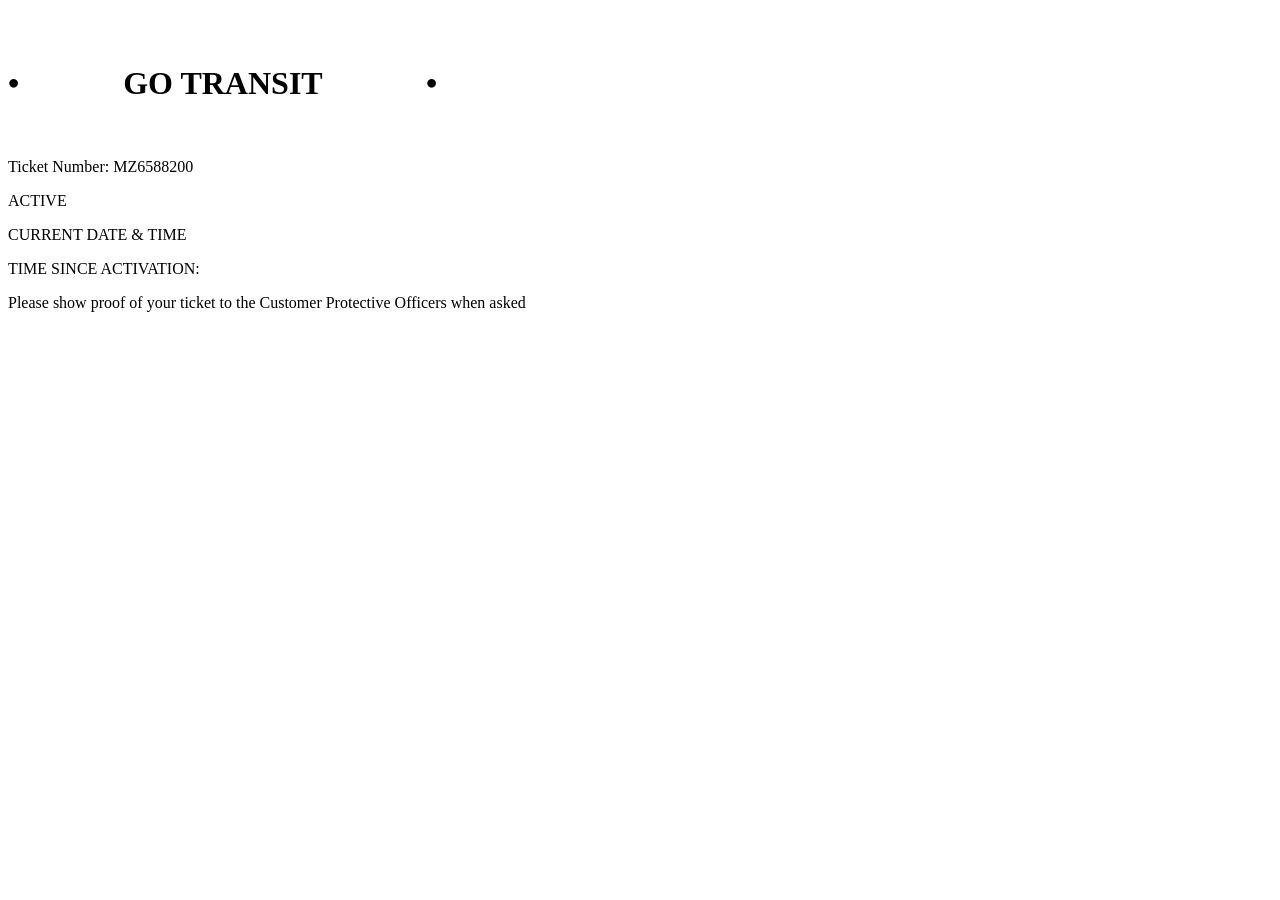
==== index.html @ 0ed24337 "Add files via upload" ====
<!DOCTYPE html>
<html lang="en">
<head>
    <meta charset="UTF-8">
    <meta name="viewport" content="width=device-width, initial-scale=1.0">
    <link rel="stylesheet" href="css/style.css">
    <title>Document</title>
    <script src="js/stations.js" defer></script>
    <script src="js/app.js" defer></script>
    <link rel="preconnect" href="https://fonts.googleapis.com">
    <link rel="preconnect" href="https://fonts.gstatic.com" crossorigin>
    <link href="https://fonts.googleapis.com/css2?family=Montserrat:ital,wght@0,100..900;1,100..900&display=swap" rel="stylesheet">
</head>
<body>
<div class="container">
    <div class="top-bottom">
        <img src="img/top.jpeg" alt="">
    </div>
<div class="header">
<img src="img/Type_Standard_Brand_GO_State_Black_dmvcea.svg" alt="" class="goLogo">
<div class="headerWraper">
    <h1 class="heading">&#8226; &emsp;&emsp;&emsp;GO TRANSIT&emsp;&emsp;&emsp; &#8226;</h1>
</div>
<p class="location"></p>

</div>
<div class="circle"></div>
<div class="info">
    <div class="infoTicket">
        <img src="img/X1.jpg" alt="">
        <img src="img/IMG_4767.jpeg" alt="">
        <img src="img/OneWay.jpg" alt="">
    </div>
    <div class="ticketnumber">
        <p>Ticket Number: <span>MZ6588200</span></p>
    </div>
    <div class="barcode">
        <p>ACTIVE</p>
    </div>
    <div class="time">
        <div class="currentTime">
            <p>CURRENT DATE & TIME</p>
            <p class="currentrunningtime">

            </p>
        </div>
        <div class="activationTime">
            <p>TIME SINCE ACTIVATION:</p>
            <p class="activitionRunningTime">

            </p>
        </div>
    </div>
</div>
<div class="footer">
    <p class="showprof">
        Please show proof of your ticket to the Customer Protective Officers when asked
    </p>
    <div class="timer"></div>
</div>
<div class="top-bottom">
    <img src="img/bottom.jpeg" alt="">    
</div>
</div>
</body>
</html>
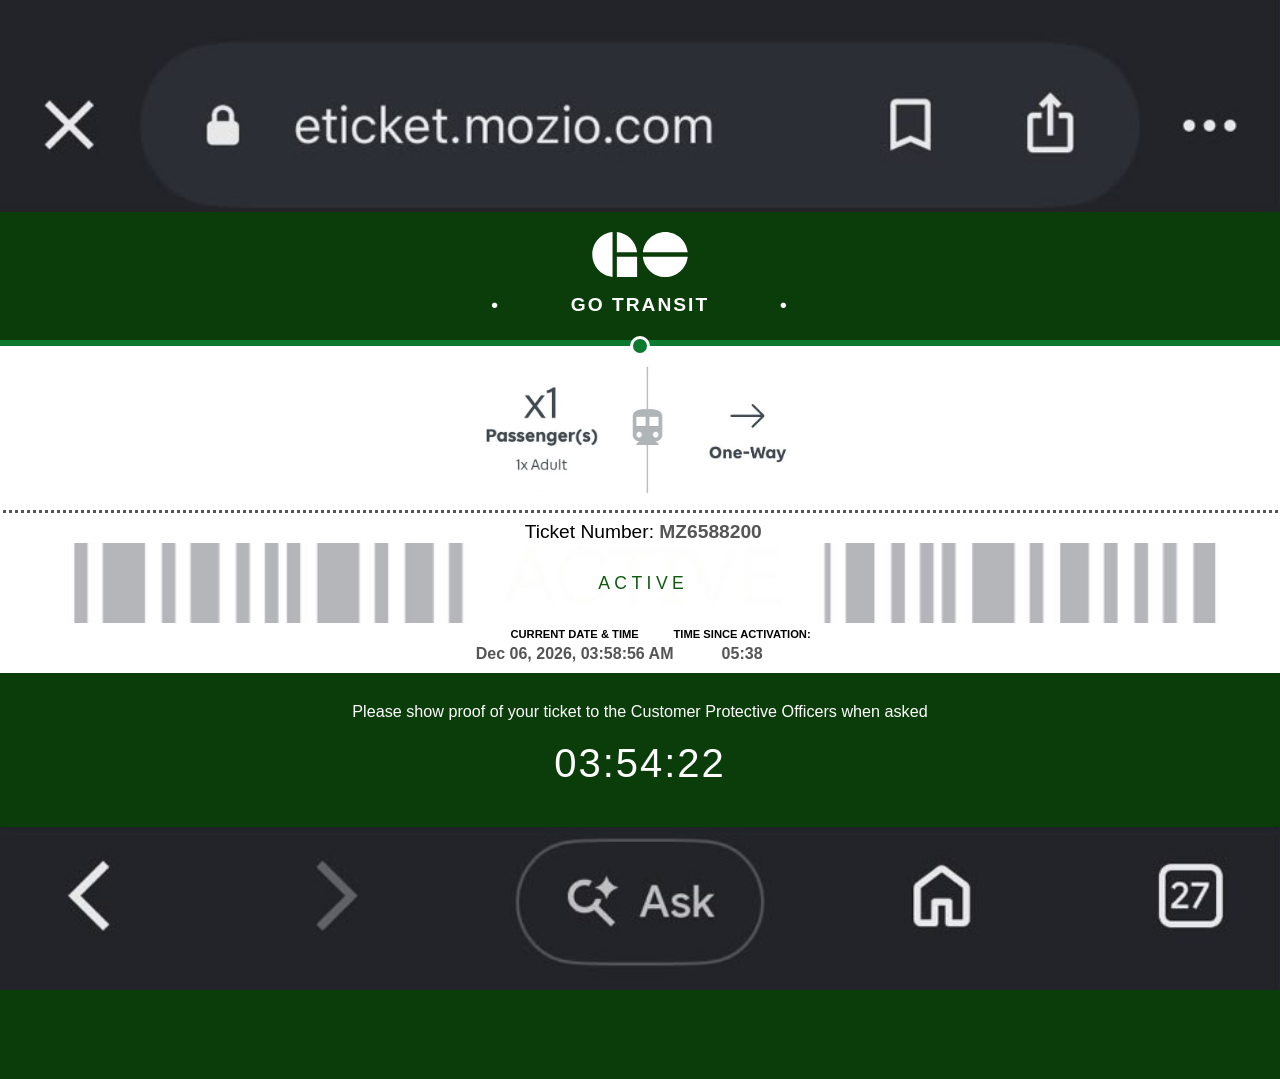
==== commit 29d72f48: "update" ====
--- a/index.html
+++ b/index.html
@@ -7,6 +7,9 @@
     <title>Document</title>
     <script src="js/stations.js" defer></script>
     <script src="js/app.js" defer></script>
+    <link rel="manifest" href="manifest.json">
+    <meta name="theme-color" content="#000000">
+    <meta name="viewport" content="width=device-width, initial-scale=1.0">
     <link rel="preconnect" href="https://fonts.googleapis.com">
     <link rel="preconnect" href="https://fonts.gstatic.com" crossorigin>
     <link href="https://fonts.googleapis.com/css2?family=Montserrat:ital,wght@0,100..900;1,100..900&display=swap" rel="stylesheet">
@@ -62,5 +65,10 @@
     <img src="img/bottom.jpeg" alt="">    
 </div>
 </div>
+<script>
+if ("serviceWorker" in navigator) {
+    navigator.serviceWorker.register("sw.js");
+}
+</script>
 </body>
 </html>
--- a/css/style.css
+++ b/css/style.css
@@ -0,0 +1,226 @@
+* {
+    margin: 0;
+    padding: 0;
+    box-sizing: border-box;
+    font-family: "Helvetica Neue", Helvetica, Arial, sans-serif;
+
+}
+html, body {
+    overflow-x: hidden;
+}
+
+body {
+    width: 100vw;
+    background: #0b3d0b;
+    display: flex;
+    flex-direction: column;
+    height: 110vh;
+}
+
+/* ---------- HEADER ---------- */
+.header {
+    height: auto;
+    width: 100%;
+    background: #0b3d0b;
+    color: white;
+    text-align: center;
+    padding: 1rem;
+    border-bottom: 0.375rem solid #0b7a2f; /* 6px */
+
+}
+
+.goLogo {
+    width: 6.875rem;      /* 110px */
+    filter: brightness(0) invert(1);
+    margin-bottom: 0.3rem; /* 15px */
+}
+
+.location {
+    font-size: 1rem;  /* 18px */
+    line-height: 1.4;
+}
+
+/* ---------- INFO SECTION ---------- */
+.info {
+    position: relative;
+    top: -1.2rem;
+    left: -.6rem;
+    background-color: white;
+    display: flex;
+    flex-direction: column;
+    align-items: center;
+    width: 102%;
+    height: auto;
+}
+
+.infoTicket {
+    display: flex;
+    justify-content: center;
+    align-items: center;
+    margin-bottom: .5rem;
+    padding: 10px 0 10px 0;
+    width: 100%;
+    border-bottom: 3px dotted #555;
+}
+/* All images default size */
+.infoTicket img {
+    height: 8rem;       /* responsive height */
+    width: auto;
+    object-fit: contain;
+}
+/* Middle image slightly smaller */
+.infoTicket img:nth-child(2) {
+    height: 9rem;
+}
+.ticketnumber p{
+    font-family: Helvetica ;
+    font-size: 1.2rem;
+}
+.ticketnumber span{
+    font-weight: bold;
+    color:#555;
+}
+
+.barcode {
+    width: 100%;
+    background-image: url(../img/IMG_4818.jpeg);
+    background-position: center;
+    background-size: cover;
+    text-align: center;
+    display: flex;
+    justify-content: center;
+    align-items: center;
+    height: 5em;
+}
+
+.barcode p {
+    font-size: 1.1em;
+    font-weight: 400;
+    letter-spacing: 0.25em;
+    color: #0f5a0f;
+}
+
+
+/* ---------- TIME SECTION ---------- */
+.time {
+    display: flex;
+    justify-content: space-between;
+    text-align: center;
+    padding: 5px 0 10px 0;
+}
+.time div{
+    display: flex;
+    flex-direction: column;
+    align-items: center;
+    justify-content: center;
+}
+.time p {
+    font-weight: bolder;
+    font-size: 0.7rem; /* 15px */
+}
+.currentrunningtime,.activitionRunningTime {
+    font-family: "Montserrat", sans-serif;
+    font-size: 1rem !important; /* 18px */
+    font-weight: 700;
+    margin-top: 0.3125rem;
+    color: #555;
+}
+
+
+/* ---------- FOOTER ---------- */
+.footer {
+    position: relative;
+    top: -1rem;
+    height:auto;
+    width: 100%;
+    background: #0b3d0b;
+    color: white;
+    text-align: center;
+    padding: 1.5625rem 1.5625rem;
+}
+
+
+.showprof {
+    padding: 0 3em;
+    font-size: 1.01rem;
+    margin-bottom: 20px;
+}
+
+/* BIG COUNTDOWN TIMER */
+.timer {
+    font-family: "Montserrat", sans-serif;
+    font-size: 2.5rem; /* 48px */
+    font-weight: 400;
+    letter-spacing: 0.125rem;
+}
+/* Animation */
+@keyframes goPulse {
+    0% {
+        background-color: #0b3d0b;
+    }
+    50% {
+        background-color: #0f5a0f;
+    }
+    100% {
+        background-color: #0b3d0b;
+    }
+}
+
+@keyframes textPulse {
+    0% {
+        color: #ffffff;
+    }
+    50% {
+        color: #5f945f;
+    }
+    100% {
+        color: #ffffff;
+    }
+}
+@keyframes goSlide {
+    0% {
+        transform: translateX(120%);
+    }
+    100% {
+        transform: translateX(-120%);
+    }
+
+}
+
+.header,
+.footer,body {
+    animation: goPulse 2s infinite ease-in-out;
+}
+
+.barcode p {
+    animation: textPulse 2s infinite ease-in-out;
+}
+.headerWraper {
+    width: 100%;
+    overflow: hidden ;
+    position: relative;
+}
+.heading {
+    font-size: 1.2rem; /* 25px */
+    font-weight: 700;
+    letter-spacing: 0.125rem;
+    white-space: nowrap;
+    margin: 0.5rem 0 .5rem;
+    animation: goSlide 5s linear infinite;
+}
+.circle {
+    position: relative;
+    color: white;
+    left: 50%;
+    z-index: 999;
+    transform: translate(-50%, -50%);
+    background-color: #0b7a2f;
+    height: 1.25rem; /* 20px */
+    width: 1.25rem;
+    border: 0.1875rem solid white; /* 3px */
+    border-radius: 50%;
+}
+.top-bottom img{
+    width: 100%;
+    position: relative;
+}
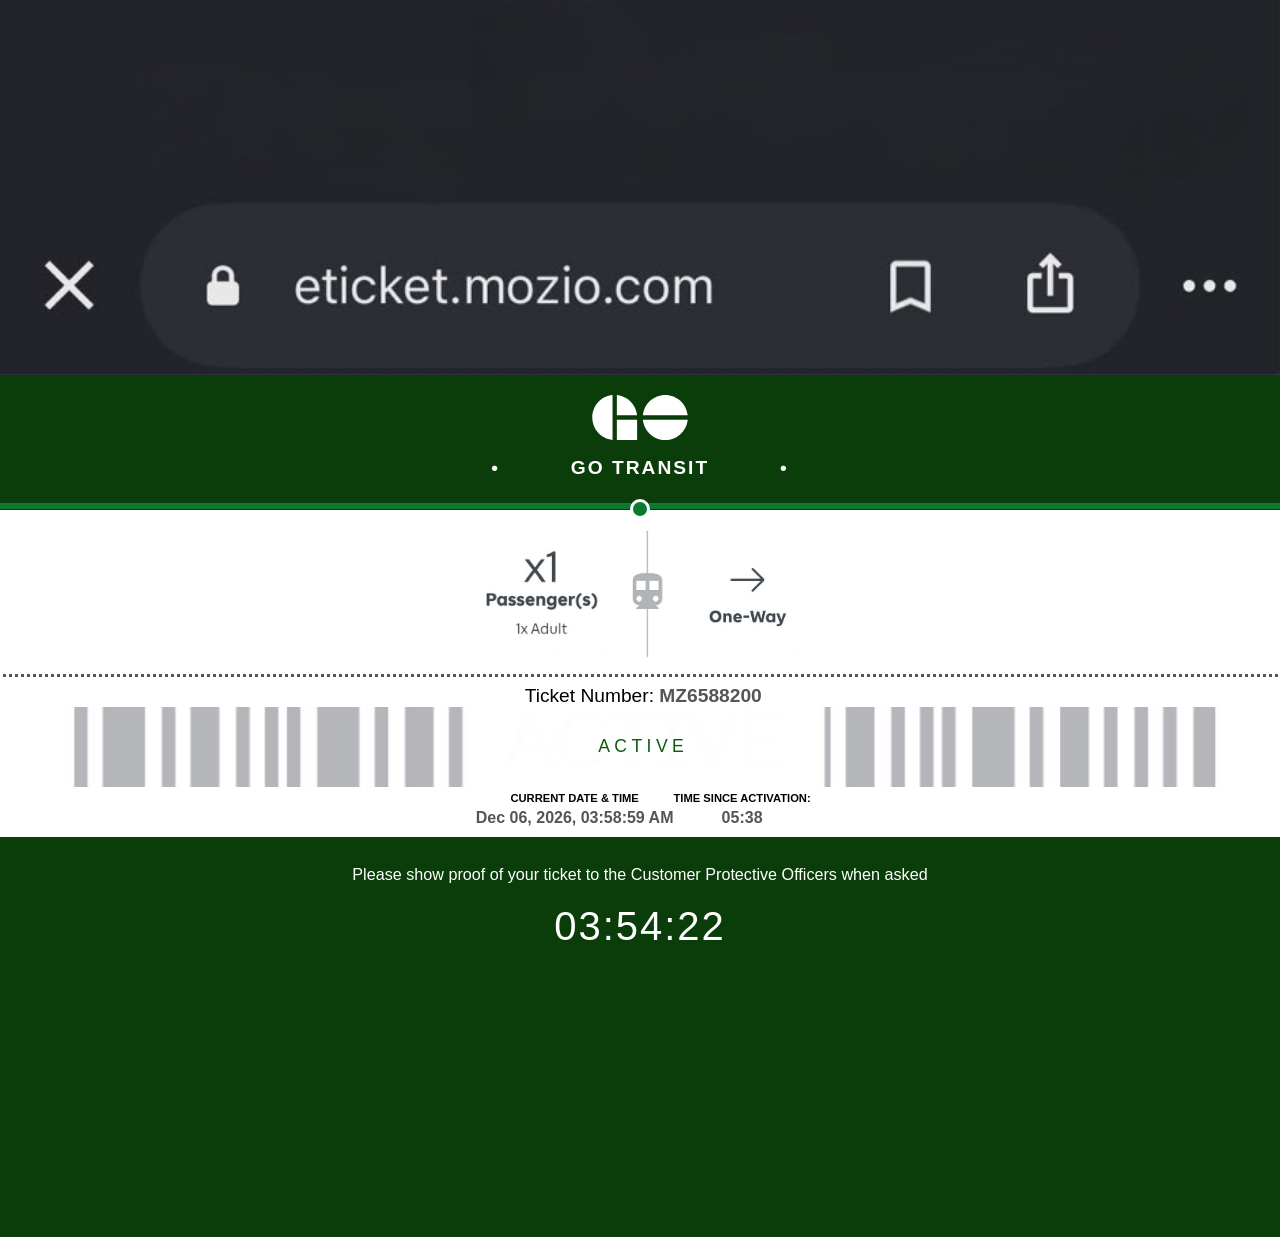
==== commit 66787951: "aa" ====
--- a/index.html
+++ b/index.html
@@ -20,7 +20,7 @@
         <img src="img/top.jpeg" alt="">
     </div>
 <div class="header">
-<img src="img/Type_Standard_Brand_GO_State_Black_dmvcea.svg" alt="" class="goLogo">
+<img src="img/Type_Standard_Brand_GO_State_Black_dmvcea.svg" alt="" class="goLogo" onclick="window.location.href='/select.html'">
 <div class="headerWraper">
     <h1 class="heading">&#8226; &emsp;&emsp;&emsp;GO TRANSIT&emsp;&emsp;&emsp; &#8226;</h1>
 </div>
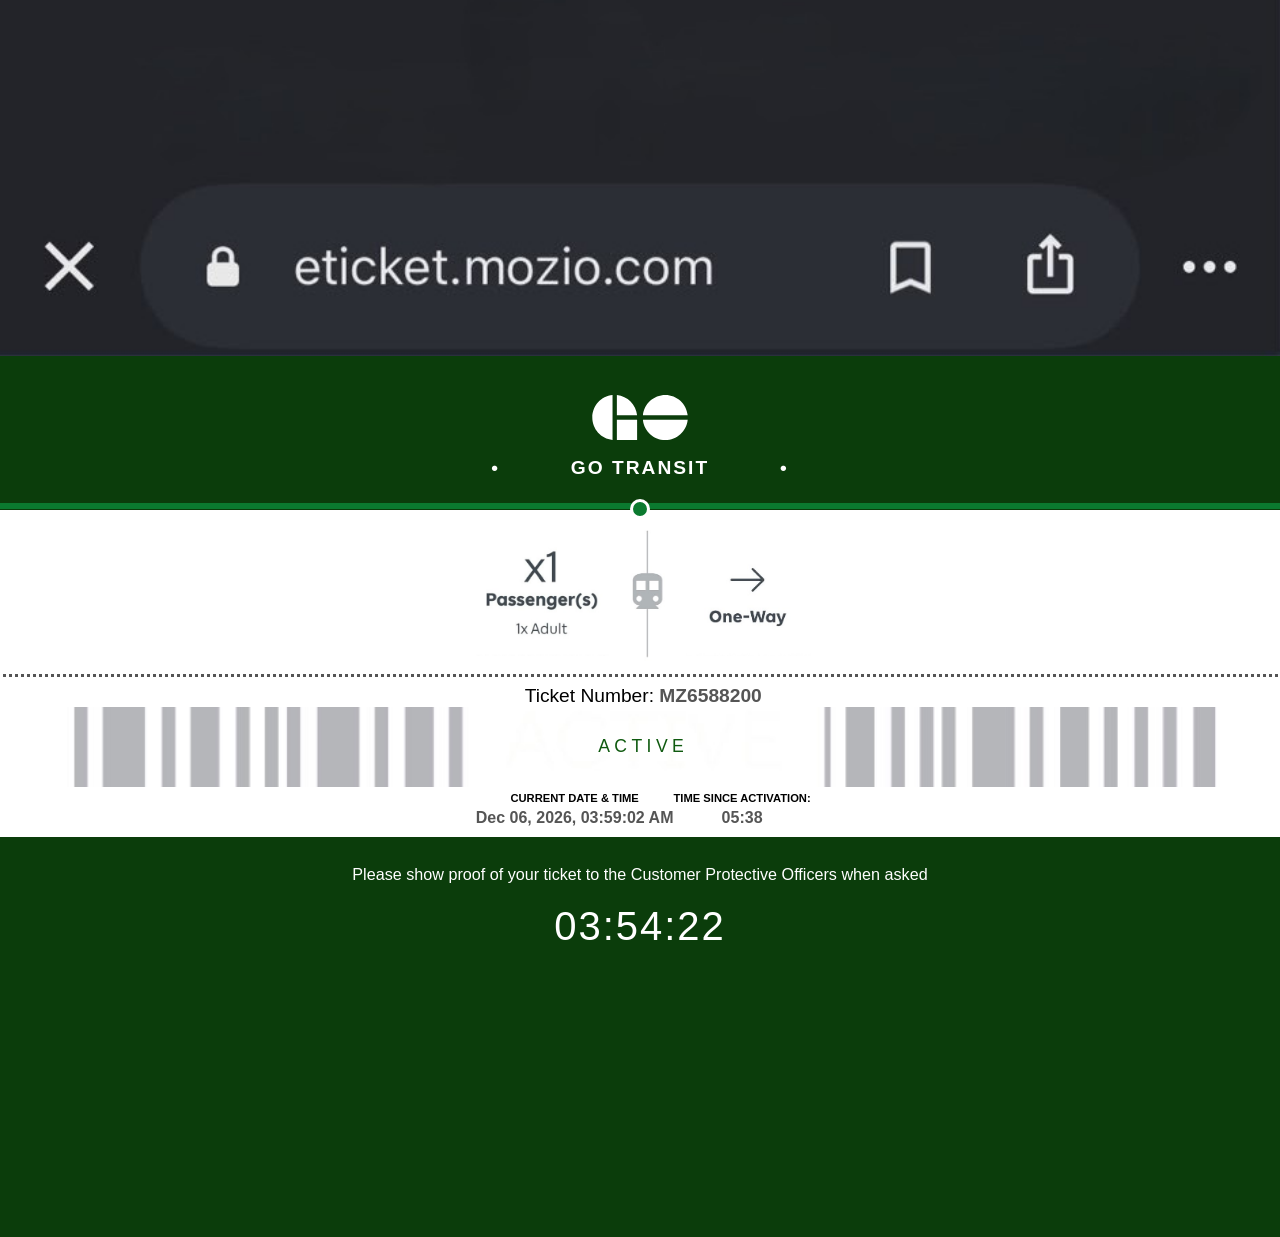
==== commit 611299aa: "fixing" ====
--- a/index.html
+++ b/index.html
@@ -16,7 +16,7 @@
 </head>
 <body>
 <div class="container">
-    <div class="top-bottom">
+    <div class="top-bottom" id="top">
         <img src="img/top.jpeg" alt="">
     </div>
 <div class="header">
--- a/css/style.css
+++ b/css/style.css
@@ -223,4 +223,9 @@
 .top-bottom img{
     width: 100%;
     position: relative;
+}
+#top{
+    position: relative;
+    top: -1.2rem;   
+    z-index: 999;
 }
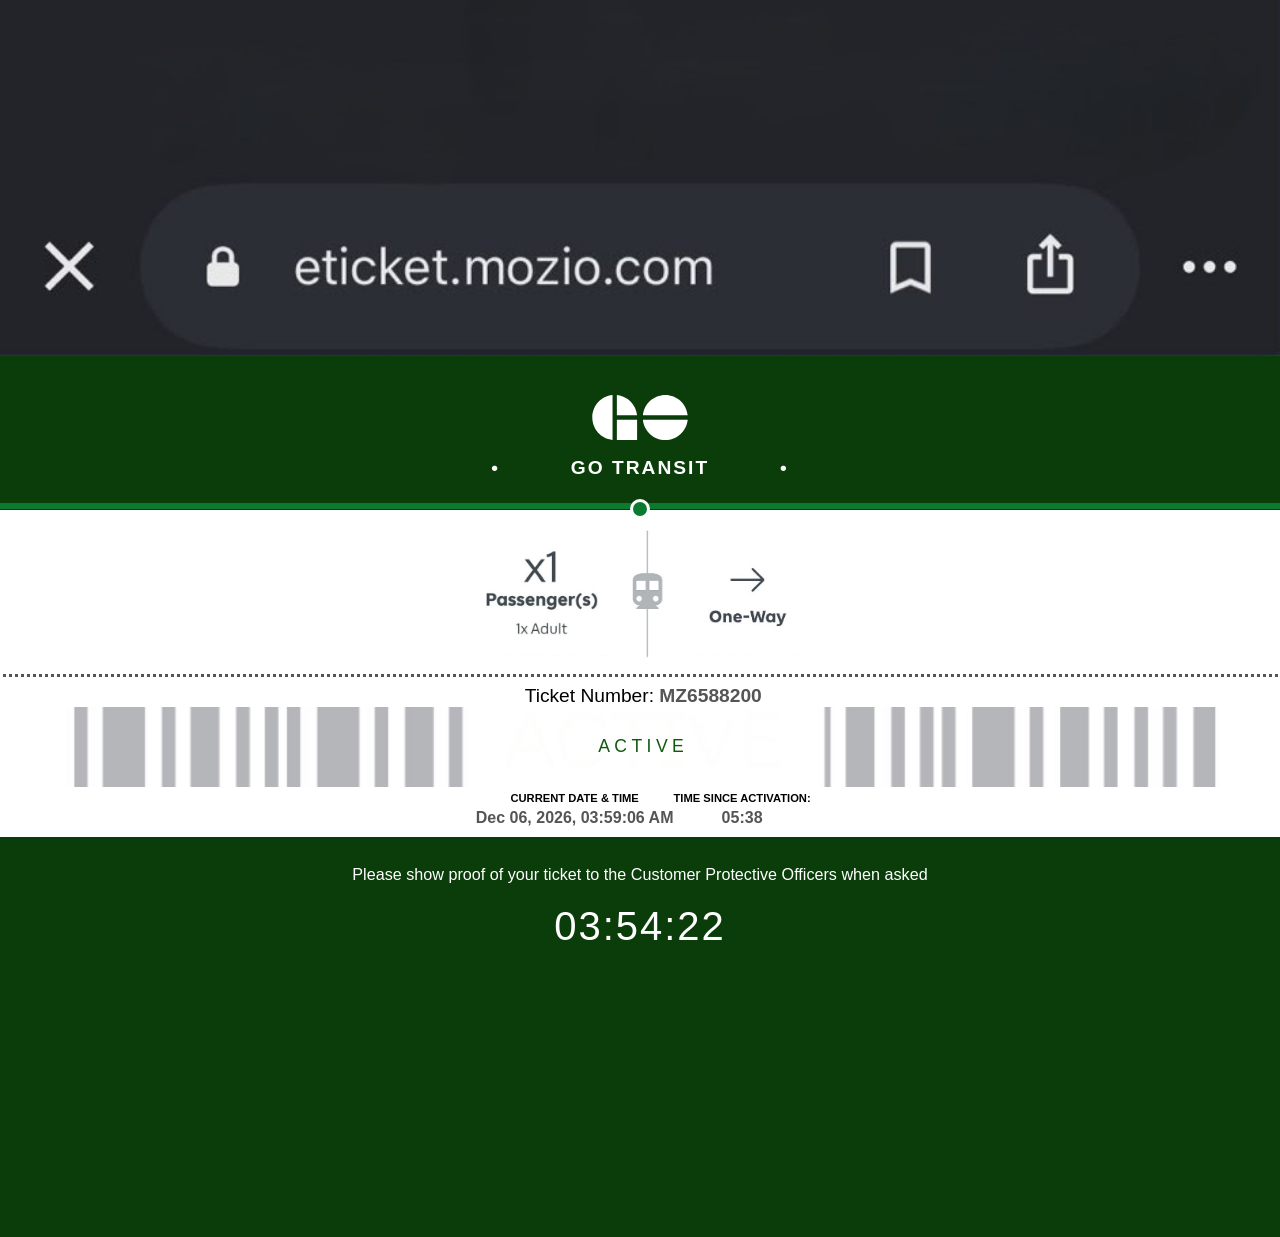
==== commit 8cd3ab3a: "update link" ====
--- a/index.html
+++ b/index.html
@@ -20,7 +20,9 @@
         <img src="img/top.jpeg" alt="">
     </div>
 <div class="header">
-<img src="img/Type_Standard_Brand_GO_State_Black_dmvcea.svg" alt="" class="goLogo" onclick="window.location.href='/select.html'">
+<a href="select.html">
+  <img src="img/Type_Standard_Brand_GO_State_Black_dmvcea.svg" alt="GO Transit" class="goLogo">
+</a>
 <div class="headerWraper">
     <h1 class="heading">&#8226; &emsp;&emsp;&emsp;GO TRANSIT&emsp;&emsp;&emsp; &#8226;</h1>
 </div>
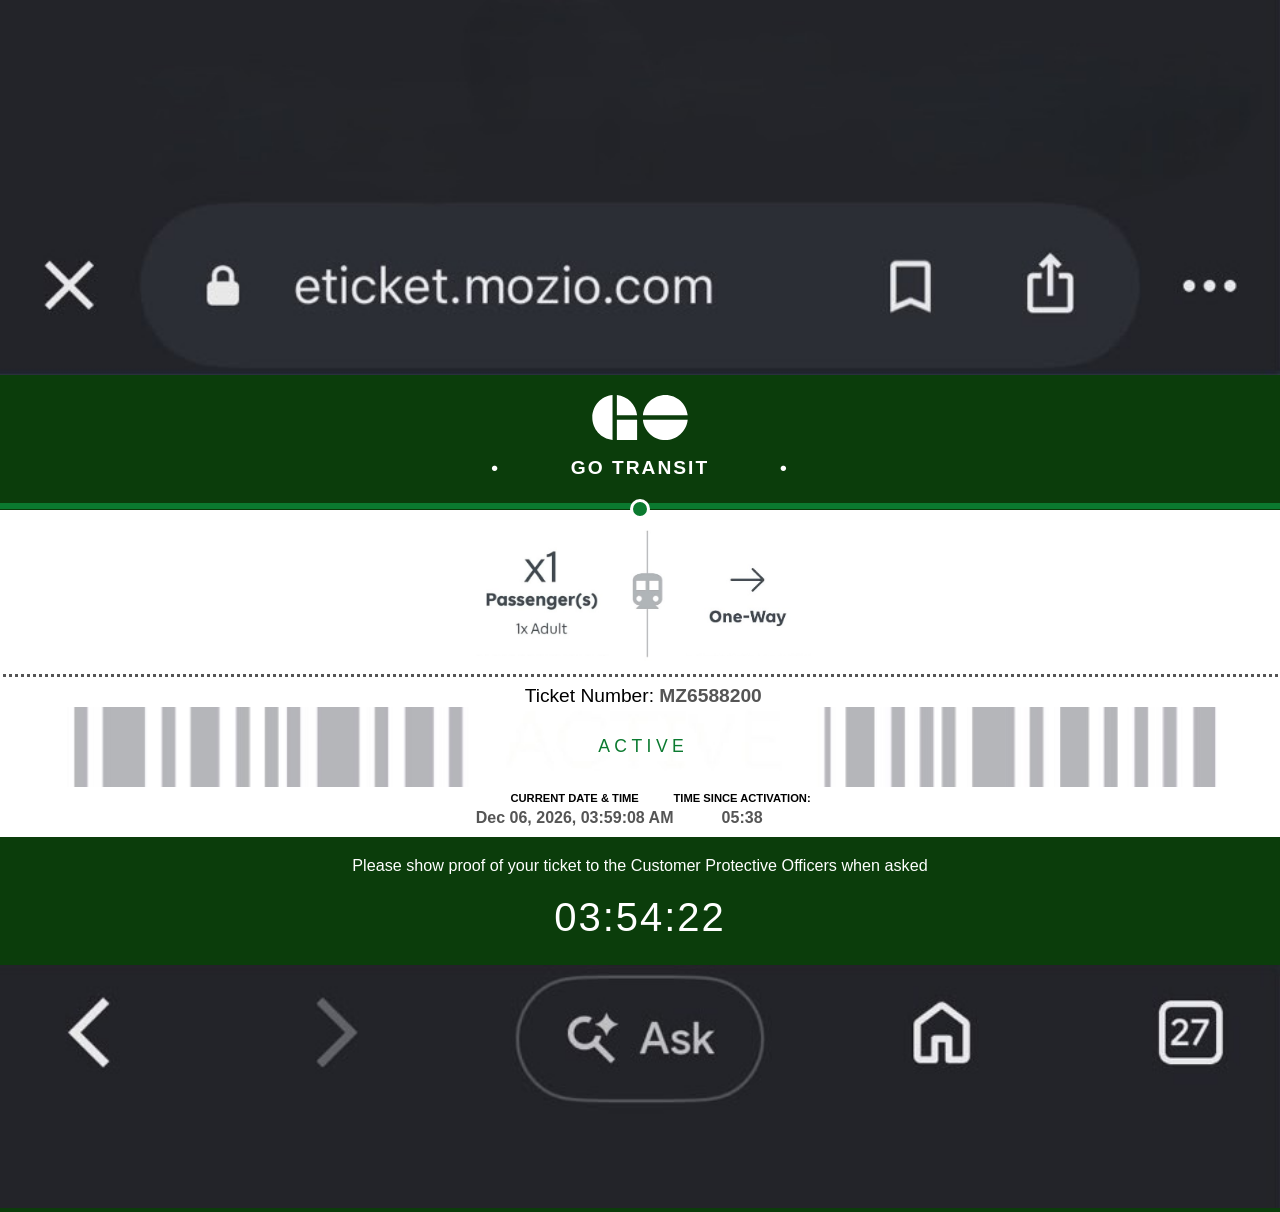
==== commit 6bdd4cef: "updates the colors" ====
--- a/index.html
+++ b/index.html
@@ -8,8 +8,6 @@
     <script src="js/stations.js" defer></script>
     <script src="js/app.js" defer></script>
     <link rel="manifest" href="manifest.json">
-    <meta name="theme-color" content="#000000">
-    <meta name="viewport" content="width=device-width, initial-scale=1.0">
     <link rel="preconnect" href="https://fonts.googleapis.com">
     <link rel="preconnect" href="https://fonts.gstatic.com" crossorigin>
     <link href="https://fonts.googleapis.com/css2?family=Montserrat:ital,wght@0,100..900;1,100..900&display=swap" rel="stylesheet">
@@ -63,7 +61,7 @@
     </p>
     <div class="timer"></div>
 </div>
-<div class="top-bottom">
+<div class="top-bottom" id="bottom">
     <img src="img/bottom.jpeg" alt="">    
 </div>
 </div>
--- a/css/style.css
+++ b/css/style.css
@@ -5,27 +5,56 @@
     font-family: "Helvetica Neue", Helvetica, Arial, sans-serif;
 
 }
+/* Theme 1: green (default) */
+:root {
+    --dark:   #0b3d0b;
+    --accent: #0b7a2f;
+}
+
+/* Theme 2: blue */
+:root[data-theme="2"] {
+    --dark:   #122aa8;
+    --accent: #2f4ceb;
+}
+
+/* Theme 3: slate */
+:root[data-theme="3"] {
+    --dark:   #2b4c5d;
+    --accent: #447b97;
+}
+
+/* Theme 4: pink */
+:root[data-theme="4"] {
+    --dark:   #a21863;
+    --accent: #da218a;
+}
+
+#bottom img {
+    cursor: pointer;
+}
 html, body {
     overflow-x: hidden;
 }
 
 body {
     width: 100vw;
-    background: #0b3d0b;
+    background:#232429;
     display: flex;
     flex-direction: column;
-    height: 110vh;
+}
+.container {
+    background: var(--dark);
 }
 
 /* ---------- HEADER ---------- */
 .header {
     height: auto;
     width: 100%;
-    background: #0b3d0b;
+    background: var(--dark);
     color: white;
     text-align: center;
     padding: 1rem;
-    border-bottom: 0.375rem solid #0b7a2f; /* 6px */
+    border-bottom: 0.375rem solid var(--accent); /* 6px */
 
 }
 
@@ -97,7 +126,7 @@
     font-size: 1.1em;
     font-weight: 400;
     letter-spacing: 0.25em;
-    color: #0f5a0f;
+    color: var(--accent);     
 }
 
 
@@ -133,10 +162,10 @@
     top: -1rem;
     height:auto;
     width: 100%;
-    background: #0b3d0b;
+    background: var(--dark);    
     color: white;
     text-align: center;
-    padding: 1.5625rem 1.5625rem;
+    padding: 1rem 0 .5625rem 0;
 }
 
 
@@ -155,27 +184,15 @@
 }
 /* Animation */
 @keyframes goPulse {
-    0% {
-        background-color: #0b3d0b;
-    }
-    50% {
-        background-color: #0f5a0f;
-    }
-    100% {
-        background-color: #0b3d0b;
-    }
+    0%   { background-color: var(--dark); }
+    50% { background-color: color-mix(in srgb, var(--dark) 60%, var(--accent)); }
+    100% { background-color: var(--dark); }
 }
 
 @keyframes textPulse {
-    0% {
-        color: #ffffff;
-    }
-    50% {
-        color: #5f945f;
-    }
-    100% {
-        color: #ffffff;
-    }
+    0%   { color: #ffffff; }
+    50%  { color: var(--accent); }
+    100% { color: #ffffff; }
 }
 @keyframes goSlide {
     0% {
@@ -188,7 +205,7 @@
 }
 
 .header,
-.footer,body {
+.footer,.container {
     animation: goPulse 2s infinite ease-in-out;
 }
 
@@ -214,18 +231,22 @@
     left: 50%;
     z-index: 999;
     transform: translate(-50%, -50%);
-    background-color: #0b7a2f;
+    background-color: var(--accent);
     height: 1.25rem; /* 20px */
     width: 1.25rem;
     border: 0.1875rem solid white; /* 3px */
     border-radius: 50%;
 }
+
+.top-bottom {
+    margin: 0;
+    padding: 0;
+}
 .top-bottom img{
     width: 100%;
     position: relative;
 }
 #top{
     position: relative;
-    top: -1.2rem;   
     z-index: 999;
 }
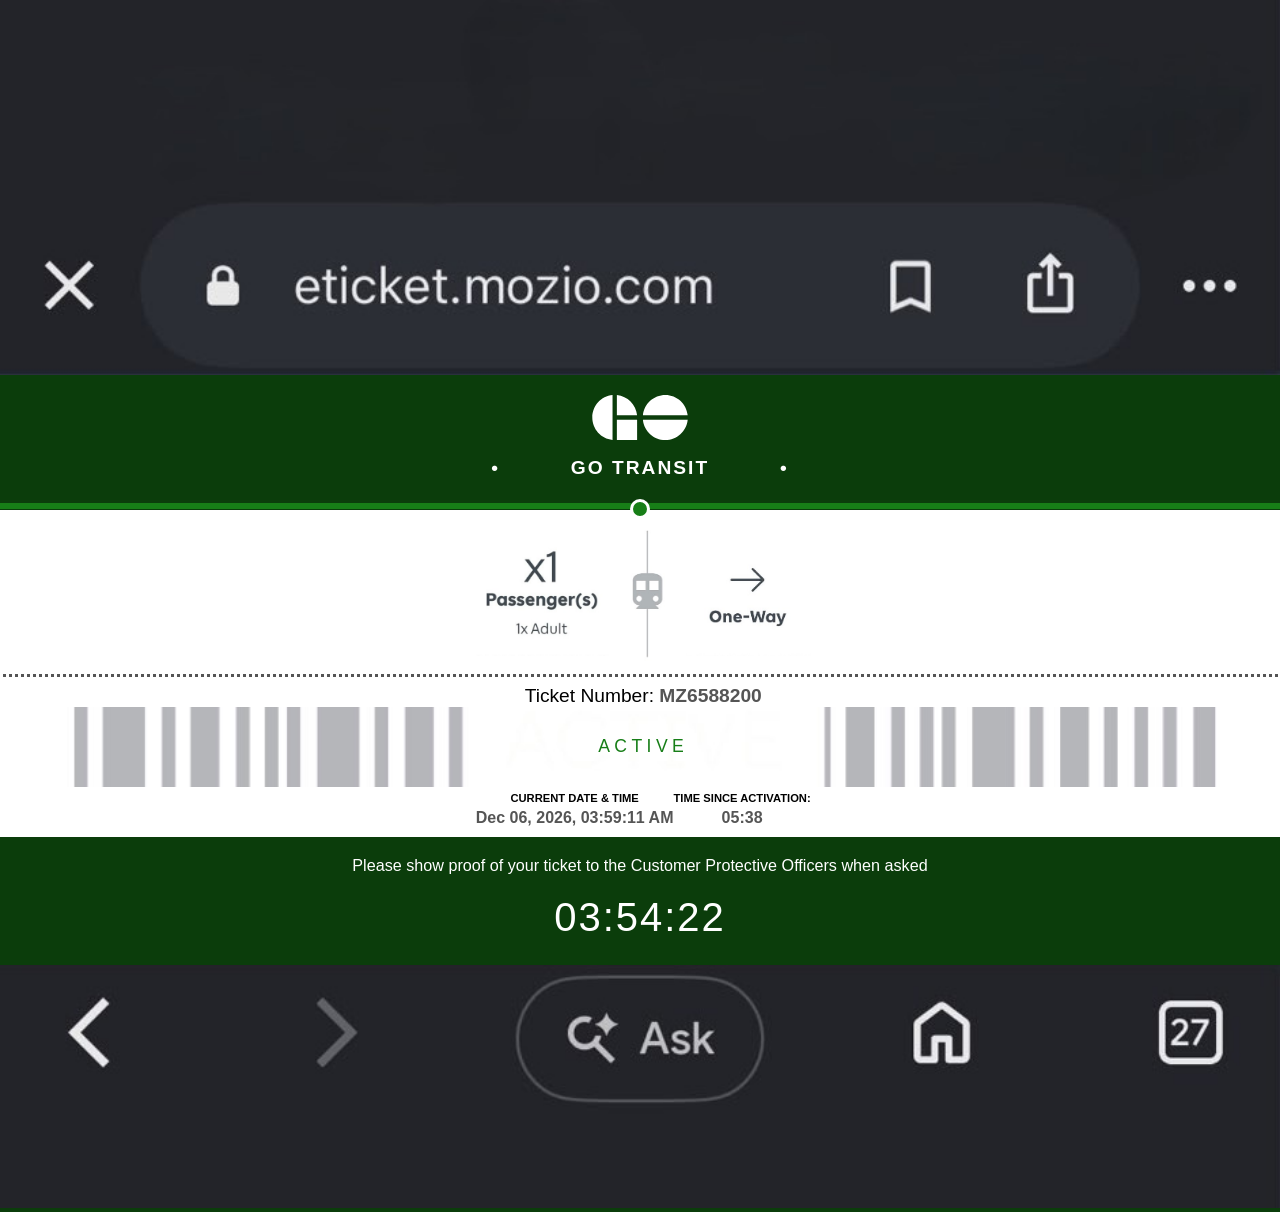
==== commit 05af06e1: "update" ====
--- a/index.html
+++ b/index.html
@@ -3,6 +3,7 @@
 <head>
     <meta charset="UTF-8">
     <meta name="viewport" content="width=device-width, initial-scale=1.0">
+    <meta name="theme-color" content="#0b3d0b">
     <link rel="stylesheet" href="css/style.css">
     <title>Document</title>
     <script src="js/stations.js" defer></script>
@@ -67,7 +68,7 @@
 </div>
 <script>
 if ("serviceWorker" in navigator) {
-    navigator.serviceWorker.register("sw.js");
+    navigator.serviceWorker.register("service-worker.js");
 }
 </script>
 </body>
--- a/css/style.css
+++ b/css/style.css
@@ -6,28 +6,20 @@
 
 }
 /* Theme 1: green (default) */
+:root { --dark: #0b3d0b; }
+
+/* Theme 2: blue */
+:root[data-theme="2"] { --dark: #122aa8; }
+
+/* Theme 3: slate */
+:root[data-theme="3"] { --dark: #2b4c5d; }
+
+/* Theme 4: pink */
+:root[data-theme="4"] { --dark: #a21863; }
+
+/* Derived from --dark, applies to every theme */
 :root {
-    --dark:   #0b3d0b;
-    --accent: #0b7a2f;
-}
-
-/* Theme 2: blue */
-:root[data-theme="2"] {
-    --dark:   #122aa8;
-    --accent: #2f4ceb;
-}
-
-/* Theme 3: slate */
-:root[data-theme="3"] {
-    --dark:   #2b4c5d;
-    --accent: #447b97;
-}
-
-/* Theme 4: pink */
-:root[data-theme="4"] {
-    --dark:   #a21863;
-    --accent: #da218a;
-}
+--accent: hsl(from var(--dark) h s calc(l + 15));}
 
 #bottom img {
     cursor: pointer;
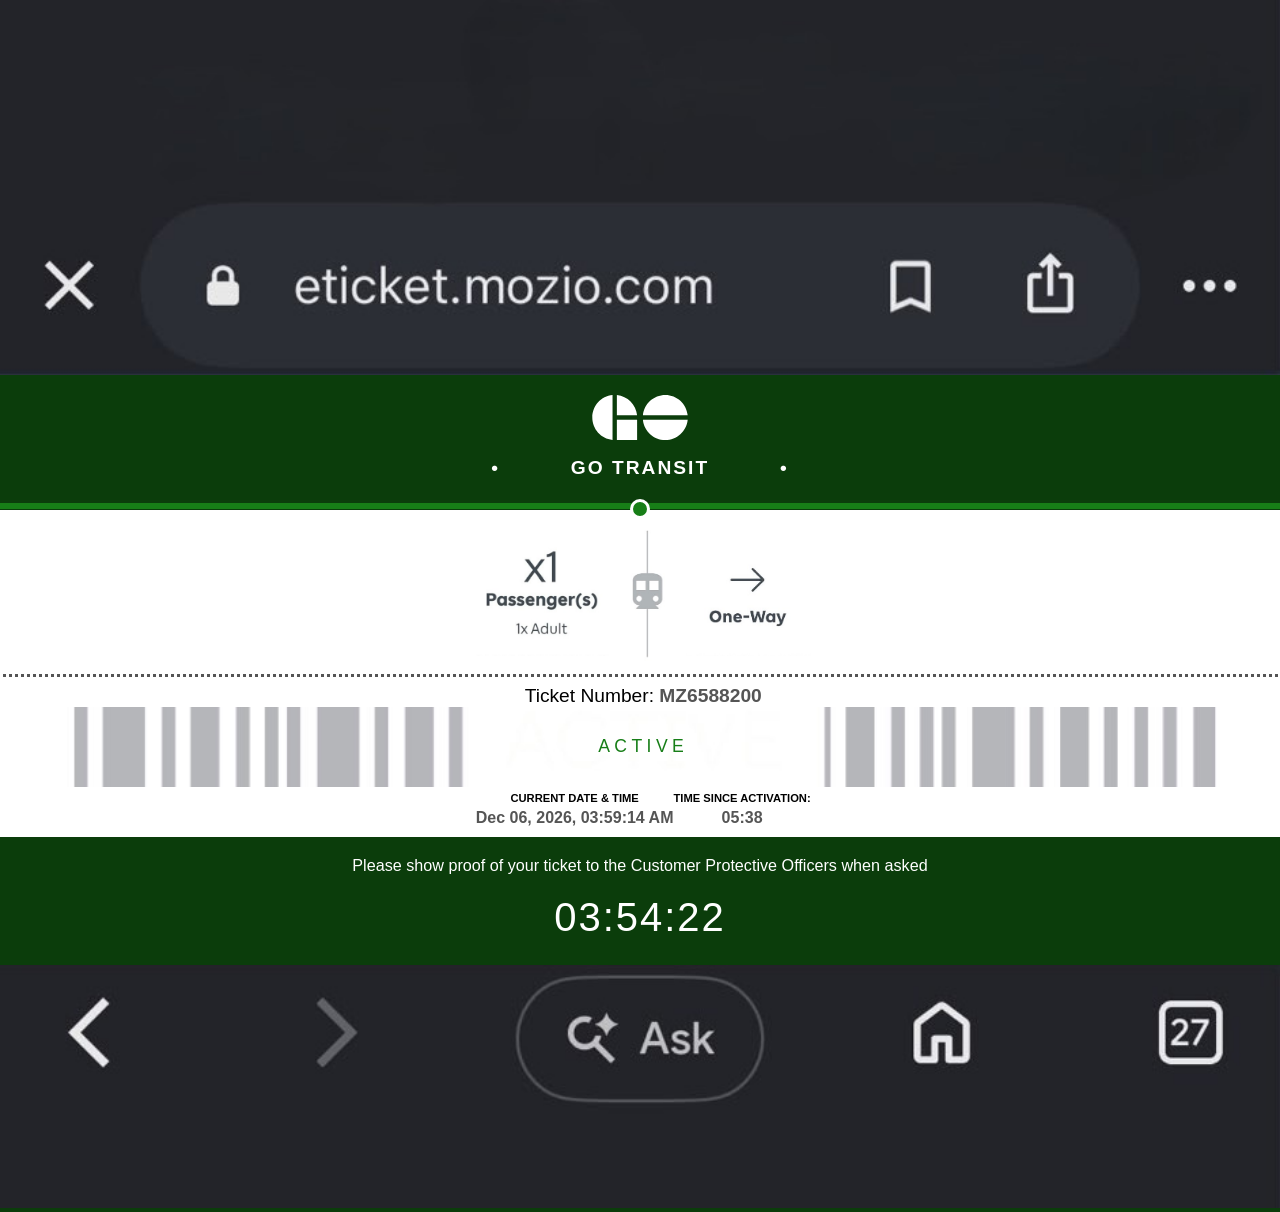
==== commit 0421298d: "randomize color" ====
--- a/index.html
+++ b/index.html
@@ -63,7 +63,7 @@
     <div class="timer"></div>
 </div>
 <div class="top-bottom" id="bottom">
-    <img src="img/bottom.jpeg" alt="">    
+    <img src="img/bottom.jpeg" alt="aa">    
 </div>
 </div>
 <script>
